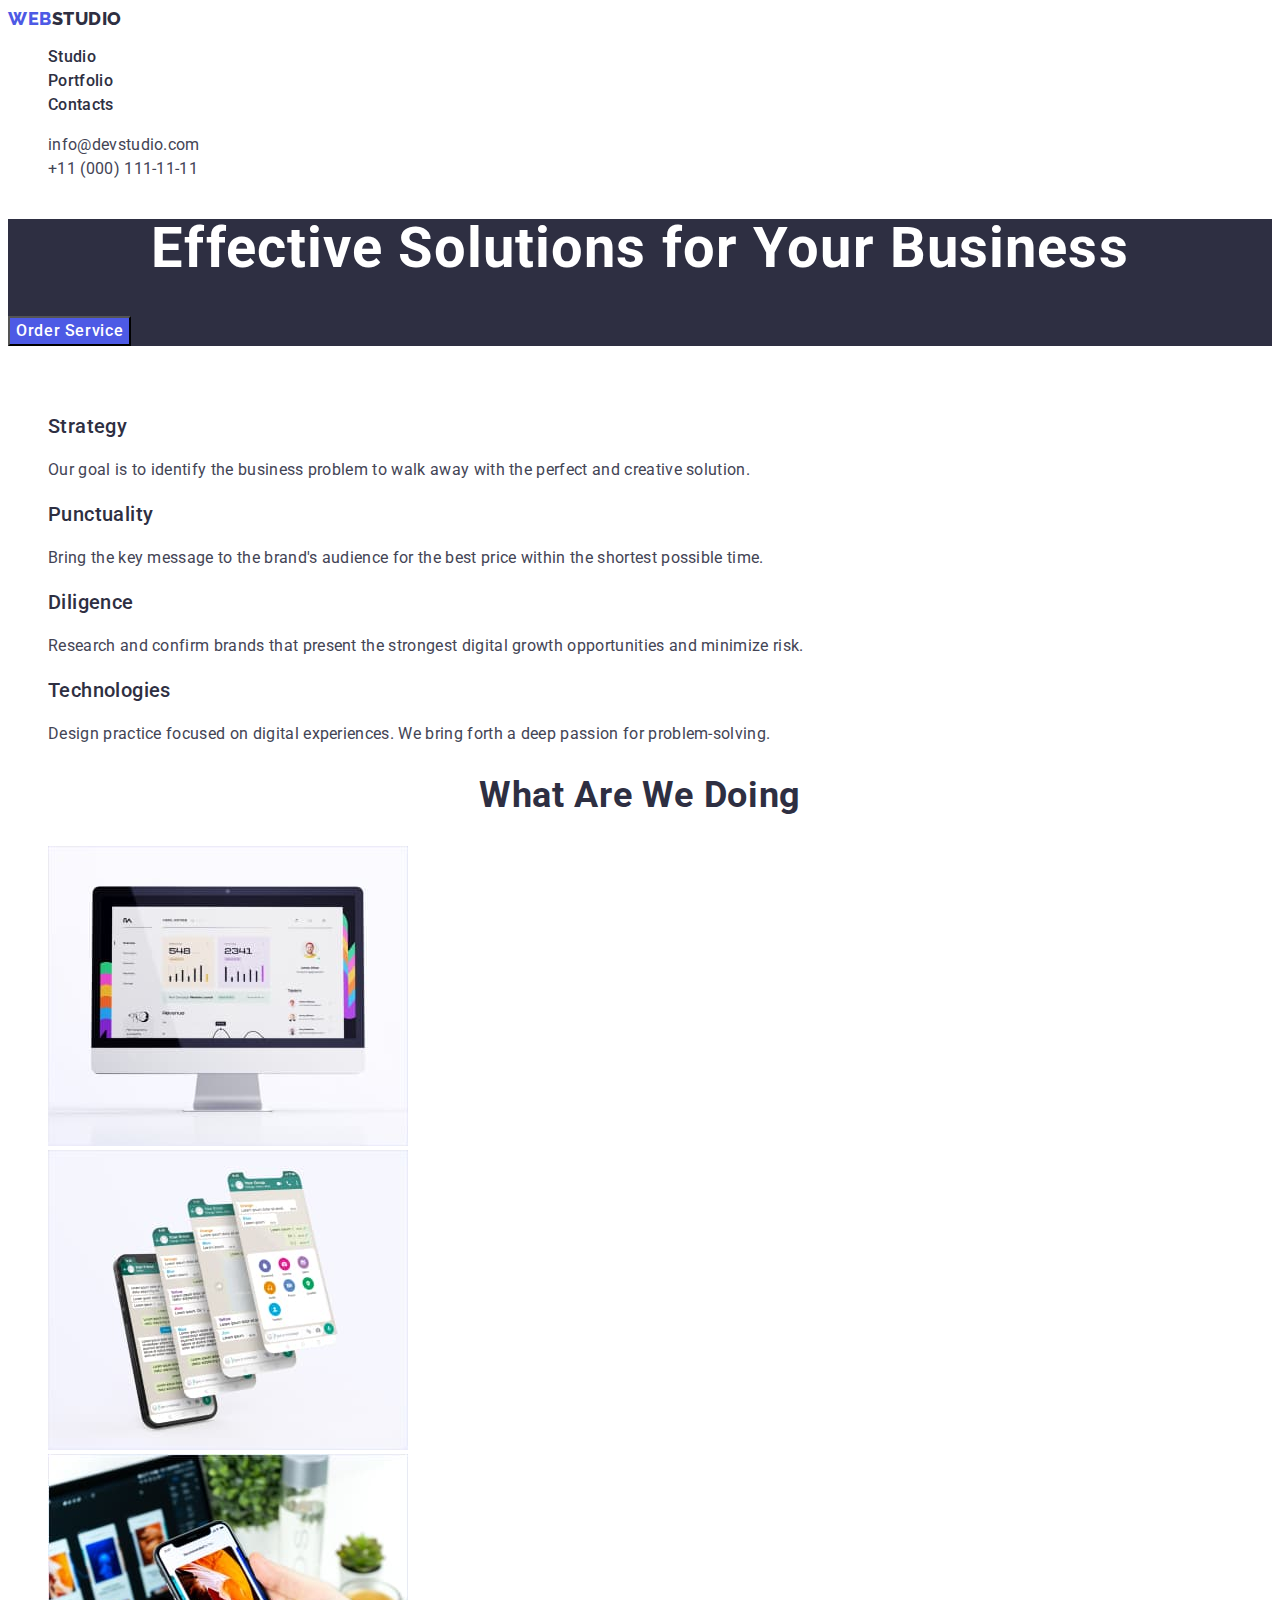
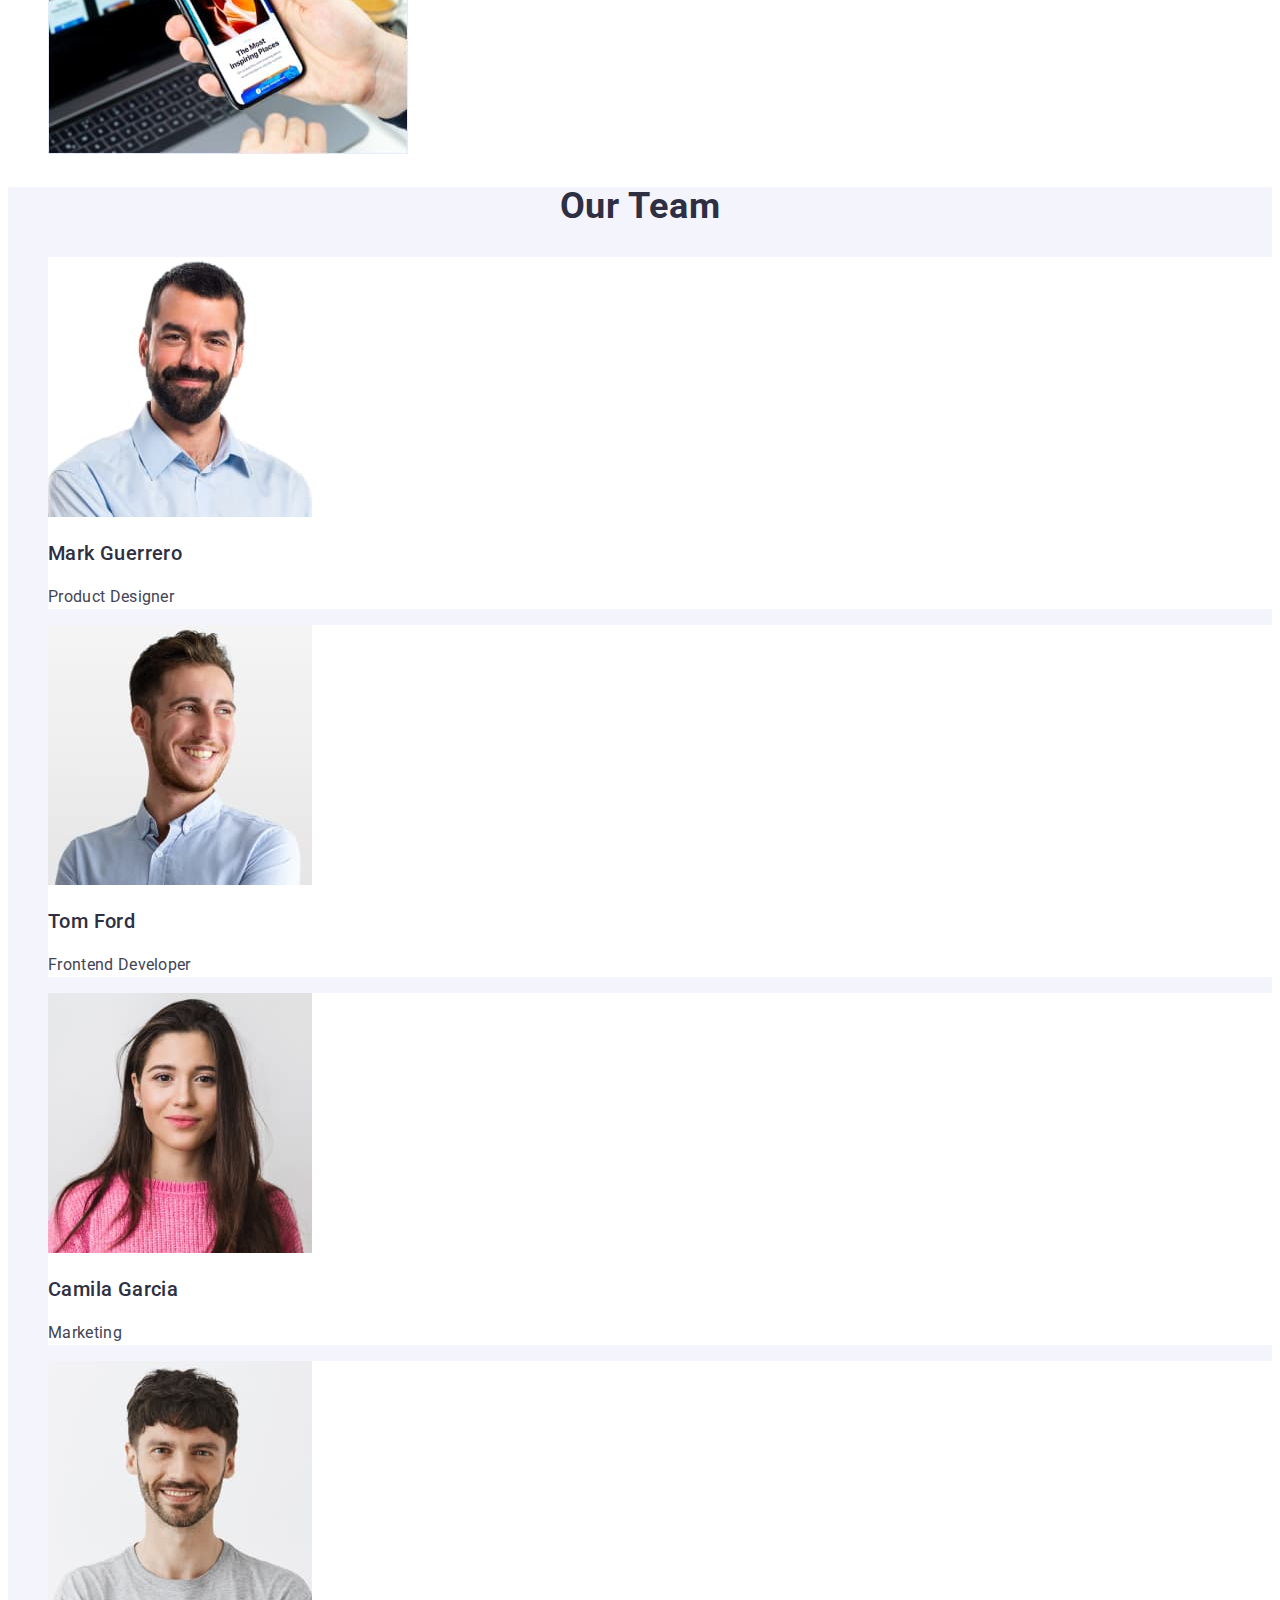
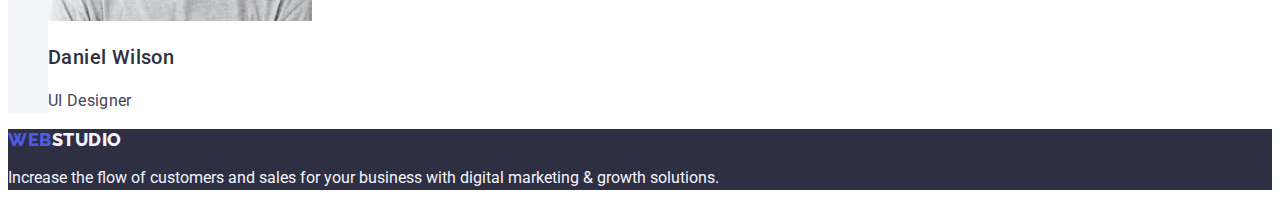
==== index.html @ 1f7673ac "Initial commit" ====
<!DOCTYPE html>
<html lang="en">
  <head>
    <meta charset="UTF-8" />
    <meta http-equiv="X-UA-Compatible" content="IE=edge" />
    <meta name="viewport" content="width=device-width, initial-scale=1.0" />
    <title>Studio</title>

    <link rel="stylesheet" href="./css/styles.css" />

    <!-- fonts add -->
    <link rel="preconnect" href="https://fonts.googleapis.com" />
    <link rel="preconnect" href="https://fonts.gstatic.com" crossorigin />
    <link
      href="https://fonts.googleapis.com/css2?family=Raleway:wght@800&family=Roboto:wght@400;500;700;900&display=swap"
      rel="stylesheet"
    />
  </head>

  <body>
    <header>
      <!-- navigation -->
      <nav>
        <!-- logo -->
        <a class="logo link" href="./index.html"
          >Web<span class="part-logo-up">Studio</span>
        </a>

        <ul class="menu list">
          <li><a class="menu-item link" href="./index.html">Studio</a></li>
          <li>
            <a class="menu-item link" href="./portfolio.html">Portfolio</a>
          </li>
          <li><a class="menu-item link" href="">Contacts</a></li>
        </ul>
      </nav>

      <!-- contacts -->
      <address class="address">
        <ul class="list">
          <li>
            <a class="address-item link" href="mailto:info@devstudio.com"
              >info@devstudio.com</a
            >
          </li>
          <li>
            <a class="address-item link" href="tel:+110001111111"
              >+11 (000) 111-11-11</a
            >
          </li>
        </ul>
      </address>
    </header>

    <main>
      <!-- hero -->
      <section class="section-hero">
        <h1 class="hero-title">Effective Solutions for Your Business</h1>
        <button class="button-hero" type="button">Order Service</button>
      </section>

      <!-- advantages -->
      <section>
        <h2 class="advantages-title-main">Our advantages</h2>
        <ul class="advantages-list list">
          <li>
            <h3 class="title-name">Strategy</h3>
            <p class="text-description">
              Our goal is to identify the business problem to walk away with the
              perfect and creative solution.
            </p>
          </li>
          <li>
            <h3 class="title-name">Punctuality</h3>
            <p class="text-description">
              Bring the key message to the brand's audience for the best price
              within the shortest possible time.
            </p>
          </li>
          <li>
            <h3 class="title-name">Diligence</h3>
            <p class="text-description">
              Research and confirm brands that present the strongest digital
              growth opportunities and minimize risk.
            </p>
          </li>
          <li>
            <h3 class="title-name">Technologies</h3>
            <p class="text-description">
              Design practice focused on digital experiences. We bring forth a
              deep passion for problem-solving.
            </p>
          </li>
        </ul>
      </section>

      <!-- type of project -->
      <section>
        <h2 class="type-project-title">What are we doing</h2>
        <ul class="list">
          <li>
            <img
              src="./images/typeofproject/monitor.jpg"
              alt="Monitor width desktop app"
              width="360"
            />
          </li>
          <li>
            <img
              src="./images/typeofproject/phoneapp.jpg"
              alt="Smartphone and three mobile app"
              width="360"
            />
          </li>
          <li>
            <img
              src="./images/typeofproject/phone.jpg"
              alt="Laptop and smartphone"
              width="360"
            />
          </li>
        </ul>
      </section>

      <!-- our team -->
      <section class="section-team">
        <h2 class="team-title-main">Our Team</h2>
        <ul class="list">
          <li class="team-item">
            <img
              src="./images/team/img1.jpg"
              alt="photo Mark Guerrero"
              width="264"
            />
            <h3 class="title-name">Mark Guerrero</h3>
            <p class="text-description">Product Designer</p>
          </li>
          <li class="team-item">
            <img
              src="./images/team/img2.jpg"
              alt="photo Tom Ford"
              width="264"
            />
            <h3 class="title-name">Tom Ford</h3>
            <p class="text-description">Frontend Developer</p>
          </li>
          <li class="team-item">
            <img
              src="./images/team/img3.jpg"
              alt="photo Camila Garcia"
              width="264"
            />
            <h3 class="title-name">Camila Garcia</h3>
            <p class="text-description">Marketing</p>
          </li>
          <li class="team-item">
            <img
              src="./images/team/img4.jpg"
              alt="photo Daniel Wilson"
              width="264"
            />
            <h3 class="title-name">Daniel Wilson</h3>
            <p class="text-description">UI Designer</p>
          </li>
        </ul>
      </section>
    </main>

    <footer class="footer-space">
      <!-- logo -->
      <a class="logo link" href="./index.html">
        Web<span class="part-logo-down">Studio</span>
      </a>
      <p class="footer-about">
        Increase the flow of customers and sales for your business with digital
        marketing & growth solutions.
      </p>
    </footer>
  </body>
</html>
---- css/styles.css ----
:root {
  /* background color */
  --background-color: #ffffff;
  --background-section-color: #2e2f42;

  /* text color */
  --main-title-color: #2e2f42;
  --text-description-color: #434455;
  --footer-text-color: #f4f4fd;
  --nav-color: #2e2f42;

  /* logo color */
  --logo-main-color: #4d5ae5;
  --logo-header-color: #2e2f42;

  /* link and button color */
  --linkhover-color: #404bbf;
  --button-normal-color: #4d5ae5;
  --button-hover-color: #404bbf;
}

/* global styles */
body {
  font-family: "Roboto", sans-serif;
  color: #434455;
  background-color: var(--background-color);
}

.link {
  text-decoration: none;
}

.list {
  list-style: none;
}

.advantages-title-main,
.project-title-main {
  visibility: hidden;
}

.title-name {
  font-weight: 500;
  font-size: 20px;
  line-height: 1.2;
  letter-spacing: 0.02em;
  color: var(--main-title-color);
}

.text-description {
  font-weight: 400;
  font-size: 16px;
  line-height: 1.5;
  letter-spacing: 0.02em;
  color: var(--text-description-color);
}

/*------------- logo styles ----------------*/
.logo {
  font-family: Raleway, sans-serif;
  font-weight: 800;
  font-size: 18px;
  line-height: 1.17;
  letter-spacing: 0.03em;
  text-transform: uppercase;
  color: var(--logo-main-color);
}

.logo .part-logo-up {
  color: var(--logo-header-color);
}

.logo .part-logo-down {
  color: var(--footer-text-color);
}

/* -------------header------------------------- */
/*------------- navigation styles ----------------*/
.menu-item {
  font-weight: 500;
  font-size: 16px;
  line-height: 1.5;
  letter-spacing: 0.02em;
  color: var(--nav-color);
}

.address {
  font-style: normal;
}

.address-item {
  font-size: 16px;
  line-height: 1.5;
  letter-spacing: 0.02em;
  color: var(--text-description-color);
}

/* hover and focus */
.menu-item:hover,
.menu-item:focus,
.address-item:hover,
.address-item:focus {
  color: var(--linkhover-color);
}

/*------------footer styles------------------- */

.footer-space {
  background: var(--background-section-color);
}

.footer-about {
  font-weight: 400;
  font-size: 16px;
  line-height: 1.5;
  color: var(--footer-text-color);
}

/* -----------PAGE index-------------------- */
/* ----hero----- */
.section-hero {
  background: var(--background-section-color);
}

.hero-title {
  font-weight: 700;
  font-size: 56px;
  line-height: 1.07;
  letter-spacing: 0.02em;
  text-align: center;
  color: #ffffff;
}

.button-hero {
  font-family: "Roboto", sans-serif;
  font-weight: 500;
  font-size: 16px;
  line-height: 1.5;
  letter-spacing: 0.04em;
  color: #ffffff;
  background-color: var(--button-normal-color);
  cursor: pointer;
}
.button-hero:hover,
.button-hero:focus {
  background-color: var(--button-hover-color);
}

/* <!-- advantages -->  */

/* <!-- type of project --> */
.type-project-title {
  font-weight: 700;
  font-size: 36px;
  line-height: 1.11;
  letter-spacing: 0.02em;
  text-align: center;
  text-transform: capitalize;
  color: var(--main-title-color);
}

/* <!-- our team --> */

.section-team {
  background-color: #f4f4fd;
}

.team-title-main {
  font-weight: 700;
  font-size: 36px;
  line-height: 1.11;
  letter-spacing: 0.02em;
  text-align: center;
  text-transform: capitalize;
  color: var(--main-title-color);
}

.team-item {
  background-color: var(--background-color);
}

/* -----------PAGE portfolio-------------------- */

/* <!-- filter buttons --> */

.button-item {
  font-family: "Roboto", sans-serif;
  font-weight: 500;
  font-size: 16px;
  line-height: 1.5;
  letter-spacing: 0.04em;
  color: var(--button-normal-color);
  background-color: var(--footer-text-color);
  cursor: pointer;
}

.button-item:hover,
.button-item:focus {
  background-color: var(--button-hover-color);
  color: #ffffff;
}

/* <!-- list of the projects --> */
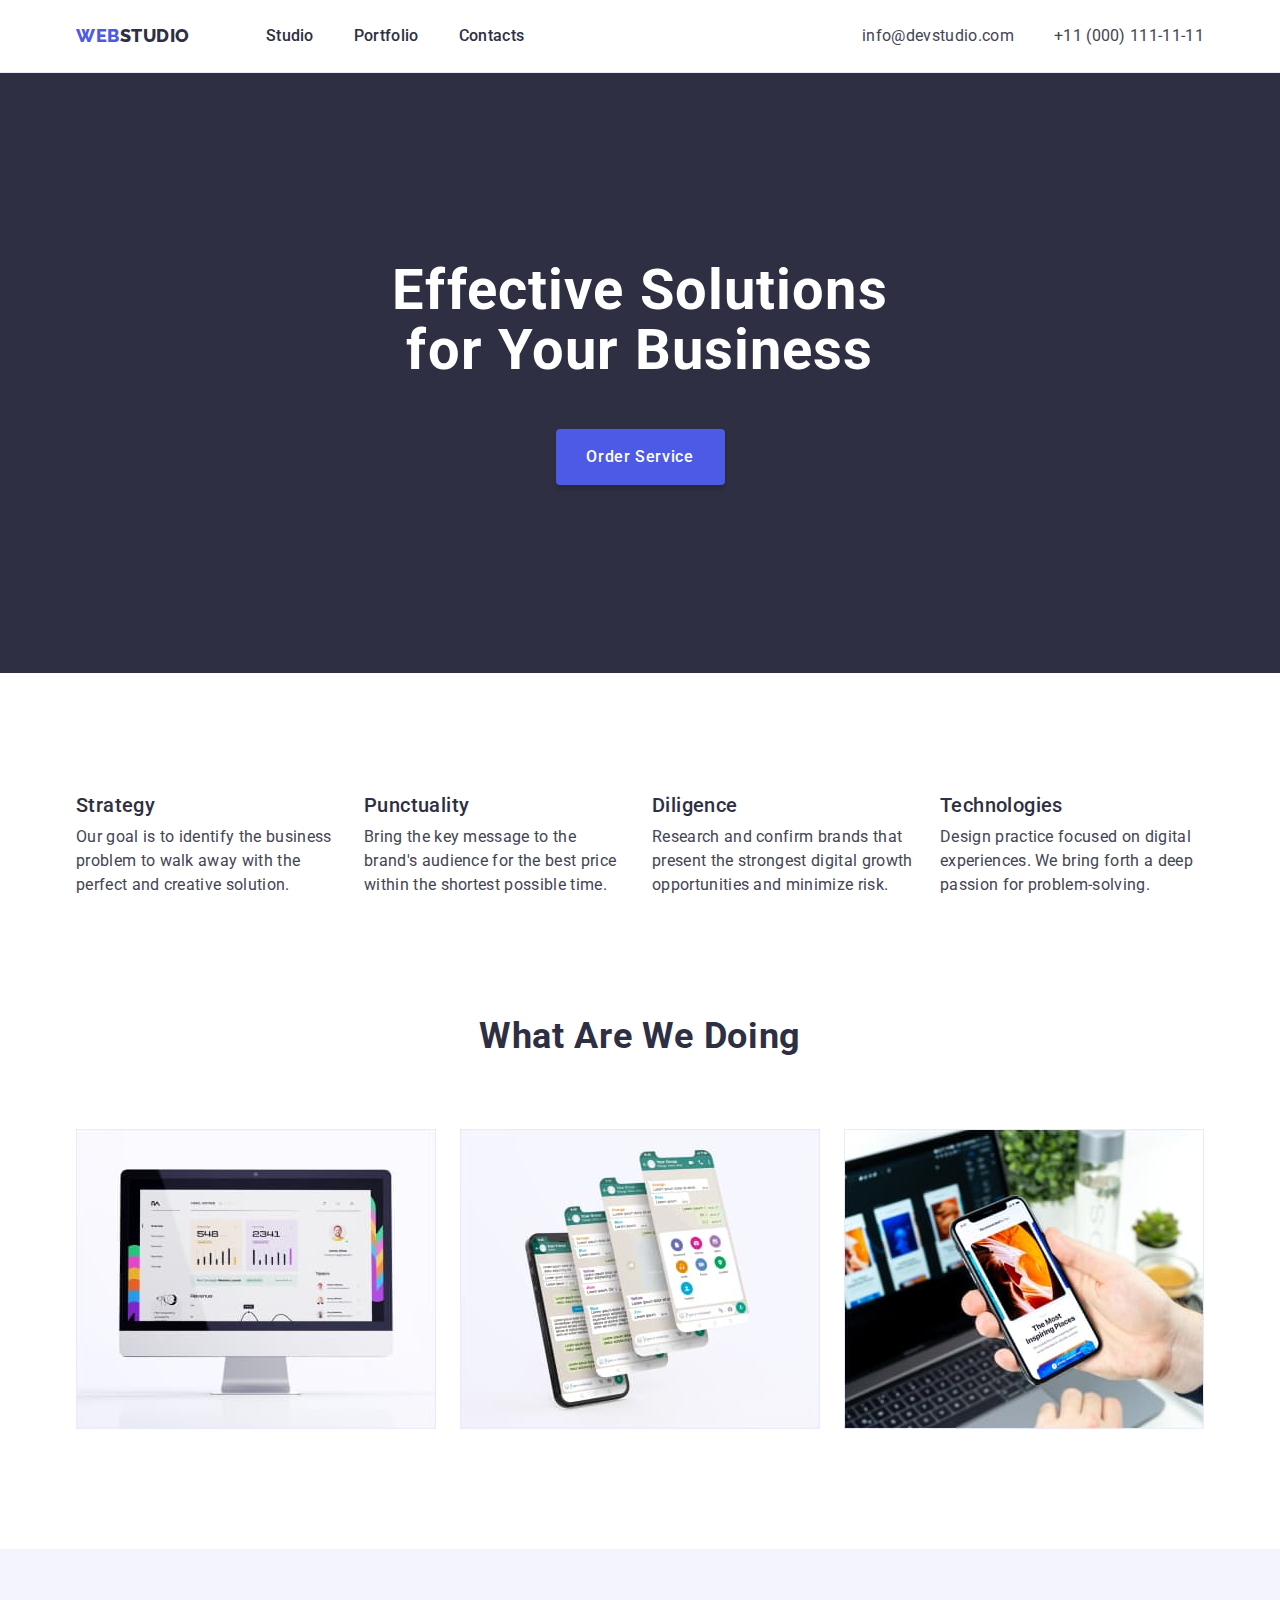
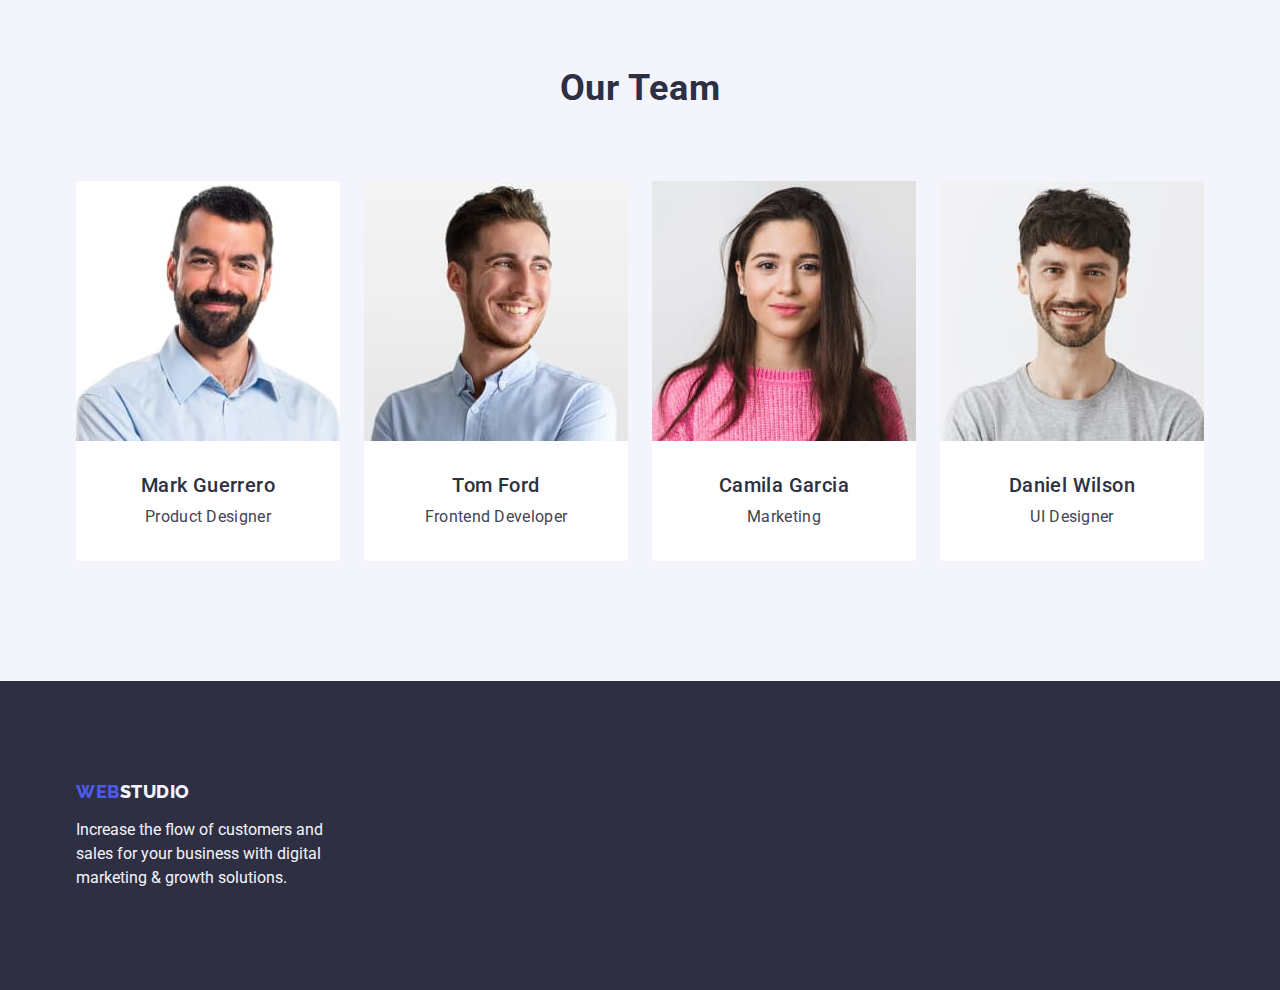
==== commit 4da63f19: "Check after first list of mistakes" ====
--- a/index.html
+++ b/index.html
@@ -6,8 +6,6 @@
     <meta name="viewport" content="width=device-width, initial-scale=1.0" />
     <title>Studio</title>
 
-    <link rel="stylesheet" href="./css/styles.css" />
-
     <!-- fonts add -->
     <link rel="preconnect" href="https://fonts.googleapis.com" />
     <link rel="preconnect" href="https://fonts.gstatic.com" crossorigin />
@@ -15,166 +13,172 @@
       href="https://fonts.googleapis.com/css2?family=Raleway:wght@800&family=Roboto:wght@400;500;700;900&display=swap"
       rel="stylesheet"
     />
+    <!-- normalize -->
+    <link
+      rel="stylesheet"
+      href="https://cdnjs.cloudflare.com/ajax/libs/modern-normalize/1.1.0/modern-normalize.min.css"
+    />
+
+    <link rel="stylesheet" href="./css/styles.css" />
   </head>
 
   <body>
-    <header>
+    <header class="header-section">
       <!-- navigation -->
-      <nav>
-        <!-- logo -->
-        <a class="logo link" href="./index.html"
-          >Web<span class="part-logo-up">Studio</span>
-        </a>
+      <div class="header-main container">
+        <nav class="navigation">
+          <!-- logo -->
+          <a class="logo link" href="./index.html">Web<span class="part-logo-up">Studio</span> </a>
 
-        <ul class="menu list">
-          <li><a class="menu-item link" href="./index.html">Studio</a></li>
-          <li>
-            <a class="menu-item link" href="./portfolio.html">Portfolio</a>
-          </li>
-          <li><a class="menu-item link" href="">Contacts</a></li>
-        </ul>
-      </nav>
+          <ul class="menu list">
+            <li class="menu-item"><a class="menu-button link" href="./index.html">Studio</a></li>
+            <li class="menu-item">
+              <a class="menu-button link" href="./portfolio.html">Portfolio</a>
+            </li>
+            <li class="menu-item"><a class="menu-button link" href="">Contacts</a></li>
+          </ul>
+        </nav>
 
-      <!-- contacts -->
-      <address class="address">
-        <ul class="list">
-          <li>
-            <a class="address-item link" href="mailto:info@devstudio.com"
-              >info@devstudio.com</a
-            >
-          </li>
-          <li>
-            <a class="address-item link" href="tel:+110001111111"
-              >+11 (000) 111-11-11</a
-            >
-          </li>
-        </ul>
-      </address>
+        <!-- contacts -->
+        <address class="address">
+          <ul class="address-box list">
+            <li class="address-list">
+              <a class="address-item link" href="mailto:info@devstudio.com">info@devstudio.com</a>
+            </li>
+            <li class="address-list">
+              <a class="address-item link" href="tel:+110001111111">+11 (000) 111-11-11</a>
+            </li>
+          </ul>
+        </address>
+      </div>
     </header>
 
     <main>
       <!-- hero -->
-      <section class="section-hero">
-        <h1 class="hero-title">Effective Solutions for Your Business</h1>
-        <button class="button-hero" type="button">Order Service</button>
+      <section class="hero-section">
+        <div class="container">
+          <h1 class="hero-title">Effective Solutions for Your Business</h1>
+          <button class="button-hero" type="button">Order Service</button>
+        </div>
       </section>
 
       <!-- advantages -->
-      <section>
-        <h2 class="advantages-title-main">Our advantages</h2>
-        <ul class="advantages-list list">
-          <li>
-            <h3 class="title-name">Strategy</h3>
-            <p class="text-description">
-              Our goal is to identify the business problem to walk away with the
-              perfect and creative solution.
-            </p>
-          </li>
-          <li>
-            <h3 class="title-name">Punctuality</h3>
-            <p class="text-description">
-              Bring the key message to the brand's audience for the best price
-              within the shortest possible time.
-            </p>
-          </li>
-          <li>
-            <h3 class="title-name">Diligence</h3>
-            <p class="text-description">
-              Research and confirm brands that present the strongest digital
-              growth opportunities and minimize risk.
-            </p>
-          </li>
-          <li>
-            <h3 class="title-name">Technologies</h3>
-            <p class="text-description">
-              Design practice focused on digital experiences. We bring forth a
-              deep passion for problem-solving.
-            </p>
-          </li>
-        </ul>
+      <section class="advantages-section">
+        <div class="container">
+          <h2 class="advantages-title-main">Our advantages</h2>
+          <ul class="advantages-list list">
+            <li class="advantages-item">
+              <h3 class="title-name">Strategy</h3>
+              <p class="text-description">
+                Our goal is to identify the business problem to walk away with the perfect and
+                creative solution.
+              </p>
+            </li>
+            <li class="advantages-item">
+              <h3 class="title-name">Punctuality</h3>
+              <p class="text-description">
+                Bring the key message to the brand's audience for the best price within the shortest
+                possible time.
+              </p>
+            </li>
+            <li class="advantages-item">
+              <h3 class="title-name">Diligence</h3>
+              <p class="text-description">
+                Research and confirm brands that present the strongest digital growth opportunities
+                and minimize risk.
+              </p>
+            </li>
+            <li class="advantages-item">
+              <h3 class="title-name">Technologies</h3>
+              <p class="text-description">
+                Design practice focused on digital experiences. We bring forth a deep passion for
+                problem-solving.
+              </p>
+            </li>
+          </ul>
+        </div>
       </section>
 
       <!-- type of project -->
-      <section>
-        <h2 class="type-project-title">What are we doing</h2>
-        <ul class="list">
-          <li>
-            <img
-              src="./images/typeofproject/monitor.jpg"
-              alt="Monitor width desktop app"
-              width="360"
-            />
-          </li>
-          <li>
-            <img
-              src="./images/typeofproject/phoneapp.jpg"
-              alt="Smartphone and three mobile app"
-              width="360"
-            />
-          </li>
-          <li>
-            <img
-              src="./images/typeofproject/phone.jpg"
-              alt="Laptop and smartphone"
-              width="360"
-            />
-          </li>
-        </ul>
+      <section class="type-project-section">
+        <div class="container">
+          <h2 class="type-project-title">What are we doing</h2>
+          <ul class="type-project-list list">
+            <li class="type-project-item">
+              <img
+                class="img"
+                src="./images/typeofproject/monitor.jpg"
+                alt="Monitor width desktop app"
+                width="360"
+              />
+            </li>
+            <li class="type-project-item">
+              <img
+                class="img"
+                src="./images/typeofproject/phoneapp.jpg"
+                alt="Smartphone and three mobile app"
+                width="360"
+              />
+            </li>
+            <li class="type-project-item">
+              <img
+                class="img"
+                src="./images/typeofproject/phone.jpg"
+                alt="Laptop and smartphone"
+                width="360"
+              />
+            </li>
+          </ul>
+        </div>
       </section>
 
       <!-- our team -->
       <section class="section-team">
-        <h2 class="team-title-main">Our Team</h2>
-        <ul class="list">
-          <li class="team-item">
-            <img
-              src="./images/team/img1.jpg"
-              alt="photo Mark Guerrero"
-              width="264"
-            />
-            <h3 class="title-name">Mark Guerrero</h3>
-            <p class="text-description">Product Designer</p>
-          </li>
-          <li class="team-item">
-            <img
-              src="./images/team/img2.jpg"
-              alt="photo Tom Ford"
-              width="264"
-            />
-            <h3 class="title-name">Tom Ford</h3>
-            <p class="text-description">Frontend Developer</p>
-          </li>
-          <li class="team-item">
-            <img
-              src="./images/team/img3.jpg"
-              alt="photo Camila Garcia"
-              width="264"
-            />
-            <h3 class="title-name">Camila Garcia</h3>
-            <p class="text-description">Marketing</p>
-          </li>
-          <li class="team-item">
-            <img
-              src="./images/team/img4.jpg"
-              alt="photo Daniel Wilson"
-              width="264"
-            />
-            <h3 class="title-name">Daniel Wilson</h3>
-            <p class="text-description">UI Designer</p>
-          </li>
-        </ul>
+        <div class="container">
+          <h2 class="team-title-main">Our Team</h2>
+          <ul class="team-list list">
+            <li class="team-item">
+              <img class="img" src="./images/team/img1.jpg" alt="photo Mark Guerrero" width="264" />
+              <div class="team-item-text">
+                <h3 class="title-name">Mark Guerrero</h3>
+                <p class="text-description">Product Designer</p>
+              </div>
+            </li>
+            <li class="team-item">
+              <img class="img" src="./images/team/img2.jpg" alt="photo Tom Ford" width="264" />
+              <div class="team-item-text">
+                <h3 class="title-name">Tom Ford</h3>
+                <p class="text-description">Frontend Developer</p>
+              </div>
+            </li>
+            <li class="team-item">
+              <img class="img" src="./images/team/img3.jpg" alt="photo Camila Garcia" width="264" />
+              <div class="team-item-text">
+                <h3 class="title-name">Camila Garcia</h3>
+                <p class="text-description">Marketing</p>
+              </div>
+            </li>
+            <li class="team-item">
+              <img class="img" src="./images/team/img4.jpg" alt="photo Daniel Wilson" width="264" />
+              <div class="team-item-text">
+                <h3 class="title-name">Daniel Wilson</h3>
+                <p class="text-description">UI Designer</p>
+              </div>
+            </li>
+          </ul>
+        </div>
       </section>
     </main>
 
     <footer class="footer-space">
       <!-- logo -->
-      <a class="logo link" href="./index.html">
-        Web<span class="part-logo-down">Studio</span>
-      </a>
-      <p class="footer-about">
-        Increase the flow of customers and sales for your business with digital
-        marketing & growth solutions.
-      </p>
+      <div class="container">
+        <a class="logo link" href="./index.html"> Web<span class="part-logo-down">Studio</span> </a>
+        <p class="footer-about">
+          Increase the flow of customers and sales for your business with digital marketing & growth
+          solutions.
+        </p>
+      </div>
     </footer>
   </body>
 </html>
--- a/css/styles.css
+++ b/css/styles.css
@@ -20,12 +20,31 @@
 }
 
 /* global styles */
+h1,
+h2,
+h3,
+h4,
+h5,
+h6,
+p,
+ul {
+  margin: 0;
+  padding: 0;
+}
+
 body {
-  font-family: "Roboto", sans-serif;
+  font-family: 'Roboto', sans-serif;
   color: #434455;
   background-color: var(--background-color);
 }
 
+.container {
+  max-width: 1158px;
+  padding: 0 15px 0 15px;
+  margin-left: auto;
+  margin-right: auto;
+}
+
 .link {
   text-decoration: none;
 }
@@ -36,7 +55,11 @@
 
 .advantages-title-main,
 .project-title-main {
-  visibility: hidden;
+  display: none;
+}
+
+.img {
+  display: block;
 }
 
 .title-name {
@@ -57,6 +80,8 @@
 
 /*------------- logo styles ----------------*/
 .logo {
+  margin-right: 76px;
+
   font-family: Raleway, sans-serif;
   font-weight: 800;
   font-size: 18px;
@@ -76,16 +101,60 @@
 
 /* -------------header------------------------- */
 /*------------- navigation styles ----------------*/
+.header-section {
+  border-bottom: 1px solid #e7e9fc;
+}
+
+.header-main {
+  display: flex;
+  padding-top: 24px;
+  padding-bottom: 24px;
+  justify-content: space-between;
+  align-items: center;
+}
+
+.navigation {
+  display: flex;
+  margin-right: auto;
+  align-items: center;
+}
+
+.menu {
+  display: flex;
+}
+
+.menu-button {
+  padding: 24px 0;
+
+  font-weight: 500;
+  font-size: 16px;
+  line-height: 1.5;
+  letter-spacing: 0.02em;
+  color: var(--nav-color);
+}
+
 .menu-item {
-  font-weight: 500;
-  font-size: 16px;
-  line-height: 1.5;
-  letter-spacing: 0.02em;
-  color: var(--nav-color);
+  margin-right: 40px;
+}
+
+.menu-item:nth-last-child(-n + 1) {
+  margin-right: 0;
 }
 
 .address {
   font-style: normal;
+}
+
+.address-box {
+  display: flex;
+}
+
+.address-list {
+  margin-right: 40px;
+}
+
+.address-list:nth-last-child(-n + 1) {
+  margin-right: 0;
 }
 
 .address-item {
@@ -107,9 +176,16 @@
 
 .footer-space {
   background: var(--background-section-color);
+  padding: 100px 0;
+}
+
+.footer-space .logo {
+  display: inline-block;
+  margin-bottom: 16px;
 }
 
 .footer-about {
+  width: 264px;
   font-weight: 400;
   font-size: 16px;
   line-height: 1.5;
@@ -118,29 +194,49 @@
 
 /* -----------PAGE index-------------------- */
 /* ----hero----- */
-.section-hero {
+.hero-section {
+  padding-top: 188px;
+  padding-bottom: 188px;
+  text-align: center;
   background: var(--background-section-color);
 }
 
 .hero-title {
+  display: block;
+  margin-right: auto;
+  margin-left: auto;
+  margin-bottom: 48px;
+  max-width: 496px;
+
   font-weight: 700;
   font-size: 56px;
   line-height: 1.07;
   letter-spacing: 0.02em;
-  text-align: center;
   color: #ffffff;
 }
 
 .button-hero {
-  font-family: "Roboto", sans-serif;
+  display: block;
+  min-width: 169px;
+  height: 56px;
+  margin-right: auto;
+  margin-left: auto;
+  padding-top: 16px;
+  padding-bottom: 16px;
+  border-radius: 4px;
+  box-shadow: 0px 4px 4px rgba(0, 0, 0, 0.15);
+
+  font-family: 'Roboto', sans-serif;
   font-weight: 500;
   font-size: 16px;
   line-height: 1.5;
   letter-spacing: 0.04em;
   color: #ffffff;
   background-color: var(--button-normal-color);
+  border: none;
   cursor: pointer;
 }
+
 .button-hero:hover,
 .button-hero:focus {
   background-color: var(--button-hover-color);
@@ -148,8 +244,38 @@
 
 /* <!-- advantages -->  */
 
+.advantages-section {
+  padding: 120px 0;
+}
+
+.advantages-list {
+  display: flex;
+  margin-left: auto;
+  margin-right: auto;
+}
+
+.advantages-item {
+  width: calc((100% - 72px) / 4);
+  margin-right: 24px;
+}
+
+.advantages-item:nth-last-child(-n + 1) {
+  margin-right: 0;
+}
+
+.advantages-item > .title-name {
+  margin-bottom: 8px;
+}
+
 /* <!-- type of project --> */
+
+.type-project-section {
+  padding-bottom: 120px;
+}
+
 .type-project-title {
+  margin-bottom: 72px;
+
   font-weight: 700;
   font-size: 36px;
   line-height: 1.11;
@@ -159,13 +285,32 @@
   color: var(--main-title-color);
 }
 
+.type-project-list {
+  display: flex;
+  margin-left: auto;
+  margin-bottom: auto;
+}
+
+.type-project-item {
+  margin-right: 24px;
+  width: calc((100% - 1px) / 3);
+}
+
+.type-project-item:nth-last-child(-n + 1) {
+  margin-right: 0;
+}
+
 /* <!-- our team --> */
 
 .section-team {
+  padding: 120px 0;
+
   background-color: #f4f4fd;
 }
 
 .team-title-main {
+  margin-bottom: 72px;
+
   font-weight: 700;
   font-size: 36px;
   line-height: 1.11;
@@ -175,16 +320,58 @@
   color: var(--main-title-color);
 }
 
+.team-list {
+  display: flex;
+}
+
 .team-item {
+  margin-right: 24px;
+  width: 264px;
+  border-radius: 0px 0px 4px 4px;
+
   background-color: var(--background-color);
 }
 
+.team-item:nth-last-child(-n + 1) {
+  margin-right: 0;
+}
+
+.team-item-text {
+  padding: 32px 16px;
+  text-align: center;
+}
+
+.team-item-text .title-name {
+  margin-bottom: 8px;
+}
+
 /* -----------PAGE portfolio-------------------- */
+.portfolio-section {
+  padding: 96px 0 120px;
+}
 
 /* <!-- filter buttons --> */
 
+.buttons-list {
+  display: flex;
+  justify-content: center;
+}
+
+.button-list-item {
+  margin-right: 24px;
+}
+
+.button-list-item:nth-last-child(-n + 1) {
+  margin-right: 0;
+}
+
 .button-item {
-  font-family: "Roboto", sans-serif;
+  padding: 12px 24px 12px 24px;
+  border: 1px solid #e7e9fc;
+  border-radius: 4px;
+  align-items: center;
+
+  font-family: 'Roboto', sans-serif;
   font-weight: 500;
   font-size: 16px;
   line-height: 1.5;
@@ -201,3 +388,37 @@
 }
 
 /* <!-- list of the projects --> */
+
+.project-list {
+  display: flex;
+  flex-wrap: wrap;
+  margin-top: 72px;
+  margin-bottom: 120px;
+}
+
+.project-item {
+  margin-right: 24px;
+  margin-bottom: 48px;
+  flex-basis: calc((100% - 48px) / 3);
+}
+
+.project-item:nth-child(3n + 3) {
+  margin-right: 0;
+}
+
+.project-item:nth-last-child(-n + 3) {
+  margin-bottom: 0;
+}
+
+.project-item-text {
+  padding-top: 32px;
+  padding-bottom: 32px;
+  padding-left: 16px;
+  border-bottom: 1px solid #e7e9fc;
+  border-left: 1px solid #e7e9fc;
+  border-right: 1px solid #e7e9fc;
+}
+
+.project-item .title-name {
+  margin-bottom: 8px;
+}
